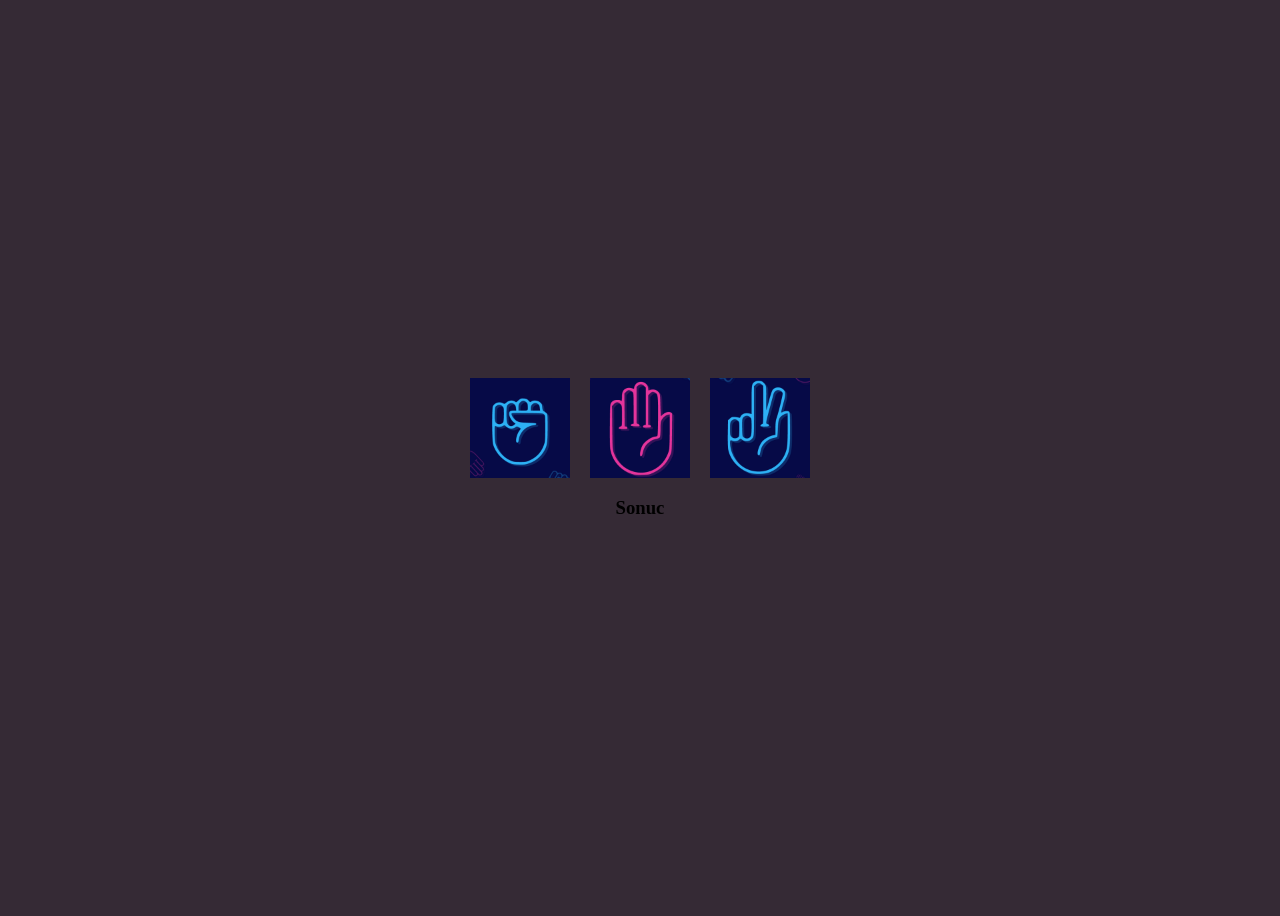
==== index.html @ 9ebaf347 "Change rps to index.html" ====
<!DOCTYPE html>
<html lang="en">
<head>
  <link rel="stylesheet" href="styles.css">
  <script src="rps.js" defer></script>
  <meta charset="UTF-8">
  <meta http-equiv="X-UA-Compatible" content="IE=edge">
  <meta name="viewport" content="width=device-width, initial-scale=1.0">
  <title>Document</title>
</head>
<body>
  <div id="buttons">
    <img class="choice" id="rock" src="media/rock.png" alt="rock">
    <img class="choice" id="paper" src="media/paper.png" alt="paper">
    <img class="choice" id="scissors" src="media/scissors.png" alt="scissors">
  </div>
  <div>
    <h3>Sonuc</h3>
    <p id="result"></p>
  </div>
</body>
</html>
---- styles.css ----
body {
  min-height: 100vh; 
  display: flex;
  flex-direction: column;
  align-items: center;
  justify-content: center;
  background-color: #352A35;
}

#buttons {
  display: flex;
  justify-content: center;
  gap: 20px;
  align-items: center;
}

img { 
  width: 100px;
  height: 100px;
}
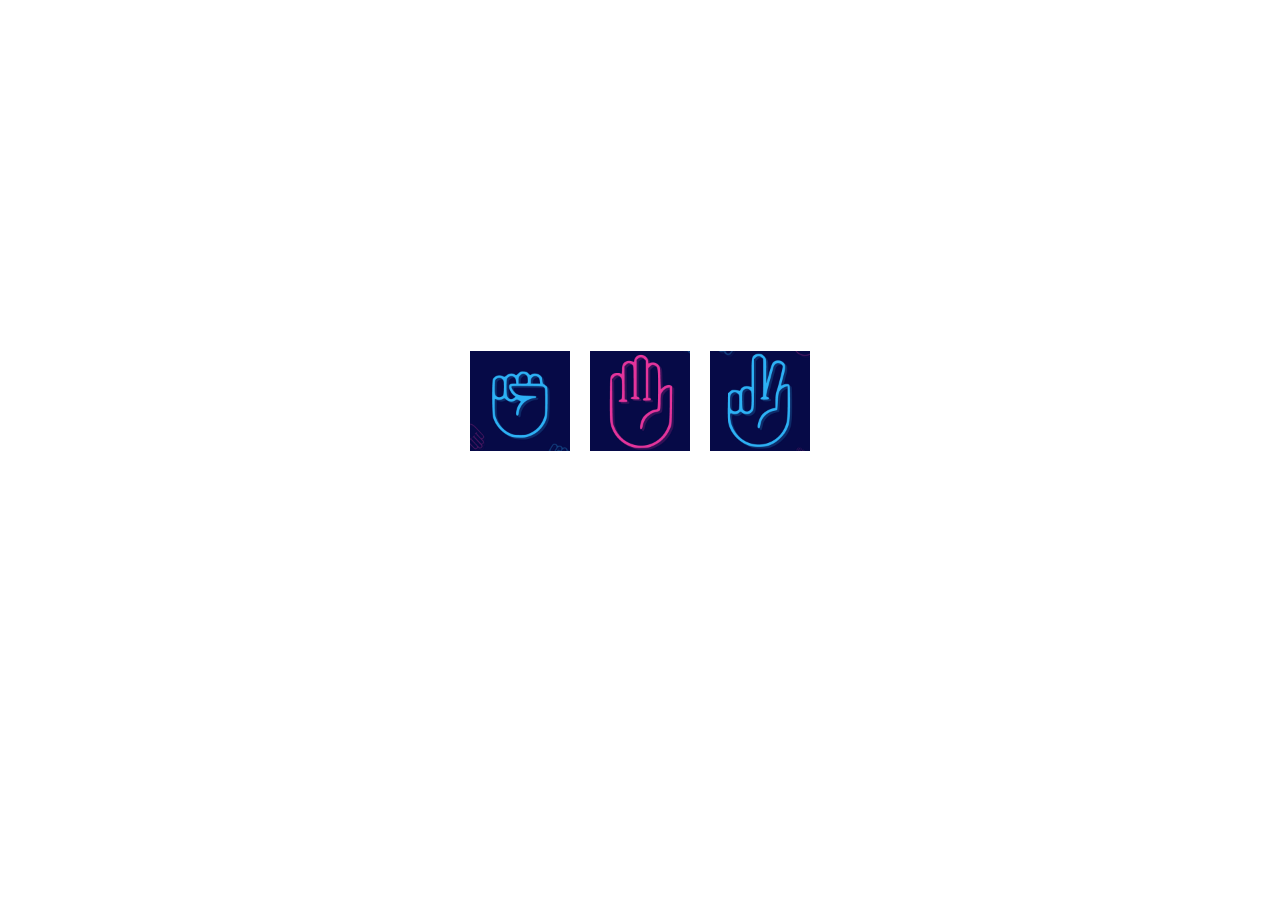
==== commit 8357adb8: "Make scoretable and some implements" ====
--- a/index.html
+++ b/index.html
@@ -9,14 +9,26 @@
   <title>Document</title>
 </head>
 <body>
+  <h1>5 Olan Kazanir</h1>
   <div id="buttons">
     <img class="choice" id="rock" src="media/rock.png" alt="rock">
     <img class="choice" id="paper" src="media/paper.png" alt="paper">
     <img class="choice" id="scissors" src="media/scissors.png" alt="scissors">
   </div>
-  <div>
+  <div class="flex-column">
     <h3>Sonuc</h3>
     <p id="result"></p>
+    <h1 id="win-lose"></h1>
+    <div id="flexrow">
+      <div class="scores">
+        <h5>Oyuncu</h5>
+          <div id="pscore"></div>
+      </div>
+      <div class="scores">
+        <h5>Bilgisayar</h5>
+        <div id="cscore"></div>
+      </div>
+    </div>
   </div>
 </body>
 </html>
--- a/styles.css
+++ b/styles.css
@@ -4,7 +4,8 @@
   flex-direction: column;
   align-items: center;
   justify-content: center;
-  background-color: #352A35;
+  background-image: url("http://cdn.eso.org/images/screen/eso1132e.jpg");
+  color: white;
 }
 
 #buttons {
@@ -18,3 +19,24 @@
   width: 100px;
   height: 100px;
 }
+
+.scores {
+  display: flex;
+  flex-direction: column;
+  align-items: center;
+}
+
+#flexrow {
+  display: flex;
+  flex-direction: row;
+  gap: 20px;
+  align-items: center;
+  justify-content: center;
+}
+
+.flex-column {
+  display: flex;
+  flex-direction: column;
+  align-items: center;
+  justify-content: center;
+}
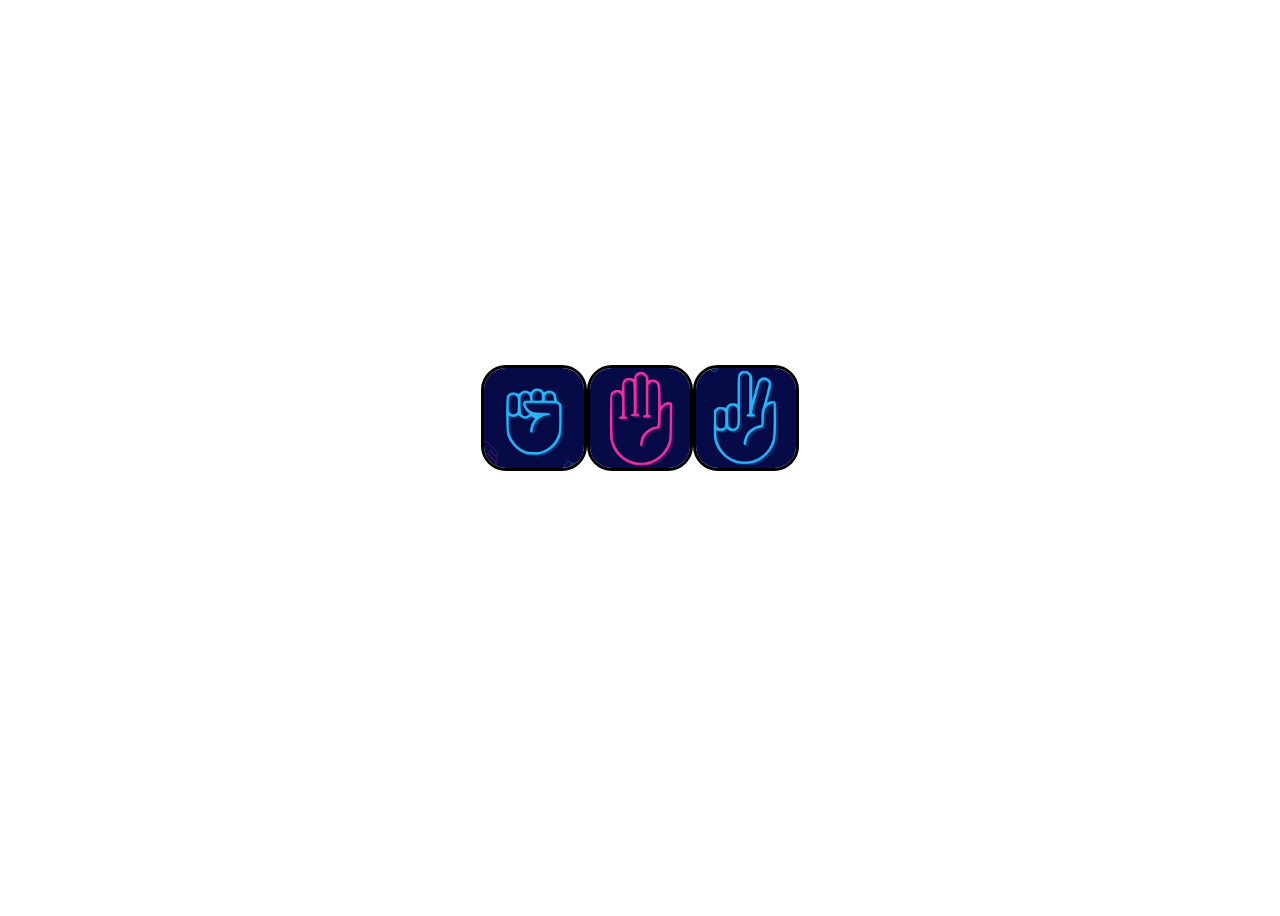
==== commit 5aecb3ed: "Add hover effects, add border radius and make game english." ====
--- a/index.html
+++ b/index.html
@@ -6,26 +6,25 @@
   <meta charset="UTF-8">
   <meta http-equiv="X-UA-Compatible" content="IE=edge">
   <meta name="viewport" content="width=device-width, initial-scale=1.0">
-  <title>Document</title>
+  <title>Rock Paper Scissors</title>
 </head>
 <body>
-  <h1>5 Olan Kazanir</h1>
+  <h1>5 to win</h1>
   <div id="buttons">
     <img class="choice" id="rock" src="media/rock.png" alt="rock">
     <img class="choice" id="paper" src="media/paper.png" alt="paper">
     <img class="choice" id="scissors" src="media/scissors.png" alt="scissors">
   </div>
   <div class="flex-column">
-    <h3>Sonuc</h3>
-    <p id="result"></p>
+    <p id="result">Click the pictures above</p>
     <h1 id="win-lose"></h1>
     <div id="flexrow">
       <div class="scores">
-        <h5>Oyuncu</h5>
+        <h3>Player</h3>
           <div id="pscore"></div>
       </div>
       <div class="scores">
-        <h5>Bilgisayar</h5>
+        <h3>Computer</h3>
         <div id="cscore"></div>
       </div>
     </div>
--- a/styles.css
+++ b/styles.css
@@ -11,27 +11,34 @@
 #buttons {
   display: flex;
   justify-content: center;
-  gap: 20px;
   align-items: center;
 }
 
 img { 
   width: 100px;
   height: 100px;
+  border: 3px solid black;
+  border-radius: 25px;
+}
+img:hover {
+  cursor: pointer;
+  border: solid white 3px;
+  border-radius: 25px;
 }
 
 .scores {
   display: flex;
   flex-direction: column;
   align-items: center;
+  font-size: large;
 }
 
 #flexrow {
   display: flex;
   flex-direction: row;
-  gap: 20px;
   align-items: center;
   justify-content: center;
+  gap: 20px;
 }
 
 .flex-column {
